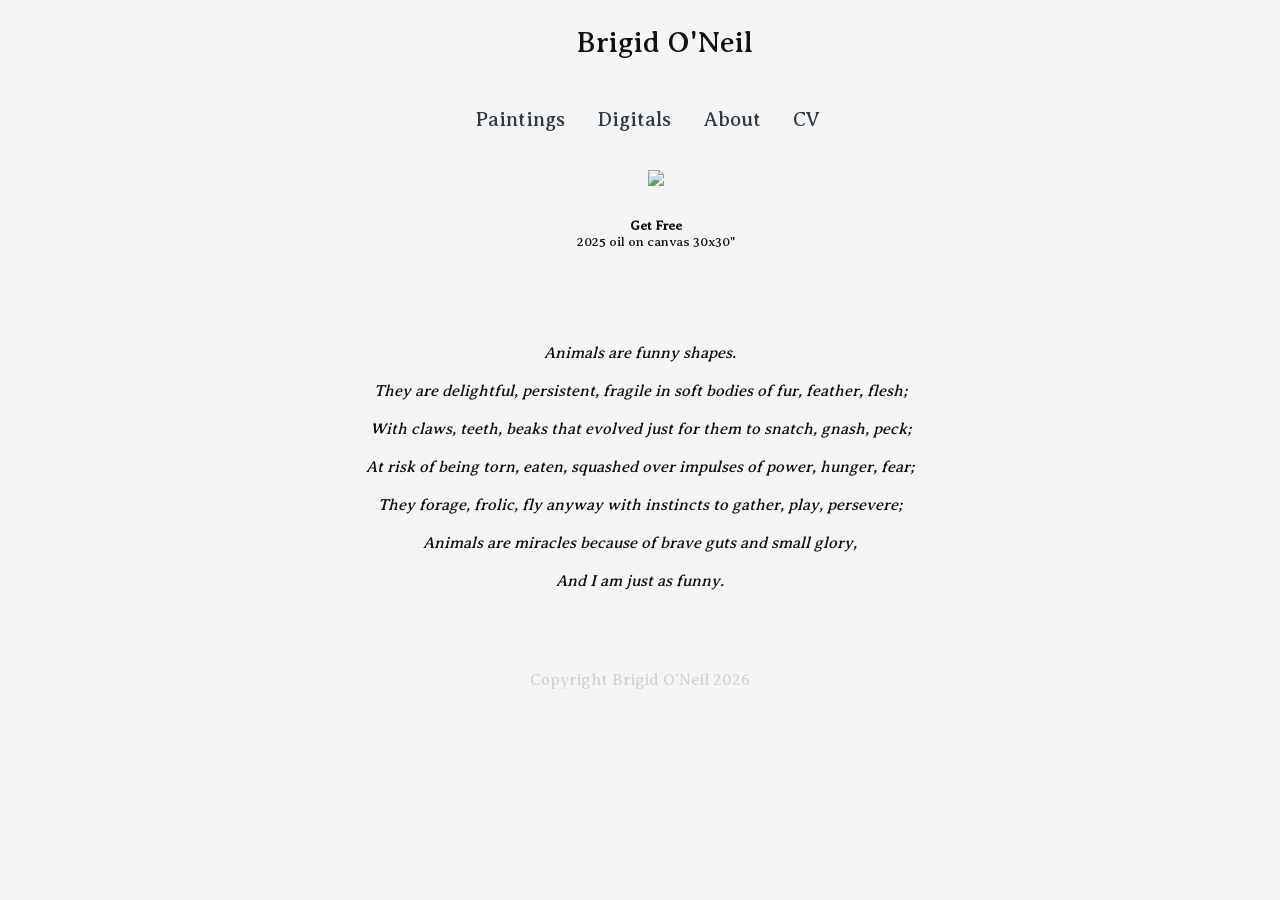
==== index.html @ bf65afca "Added files via upload. Uploaded files from original Neocities site structure including HTML, CSS, J" ====
<!DOCTYPE html>
<html>
  <head>
    <meta charset="UTF-8">
    <meta name="viewport" content="width=device-width, initial-scale=1.0">
    <title>Brigid O'Neil</title>
    <!-- The style.css file allows you to change the look of your web pages.
         If you include the next line in all your web pages, they will all share the same look.
         This makes it easier to make new pages for your site. -->
    <link href="/style.css" rel="stylesheet" type="text/css" media="all">
  </head>
  <body>
  
  <div class="container">
  
          <div>
             <a href="index.html" class="nameTitle">Brigid O'Neil</a>
          </div>
          
          <div class="navbar">
          <a href="paintings.html">Paintings</a>
          <a href="digitals.html">Digitals</a>
          <a href="about.html">About</a>
          <a href="cv.html">CV</a>
          </div>
          
          <div class="card" style="display:flex; flex-direction:column; align-items:center; text-align:center; width: 100vw; padding: 1rem;">
          <img src="images/paintings_resized/GetFree_2025_1k.png" class="paintingImage" style="border-radius: 0rem; box-shadow: none;"><br>
          <p style="font-size: 10pt; text-align: center;"><strong>Get Free</strong> <br> 2025  oil on canvas  30x30"</p>
          </div>
          
          <div>
          <!-- <img src="images/paintings/birdpaint.png" style="display:flex; justify-content:center; align-items:center; width:50%; margin-left:auto; margin-right:auto;"> -->
          <p style="text-align:center; padding:3rem;"><em>Animals are funny shapes.<br><br>They are delightful, persistent, fragile in soft bodies of fur, feather, flesh;<br><br>With claws, teeth, beaks that evolved just for them to snatch, gnash, peck;<br><br>At risk of being torn, eaten, squashed over impulses of power, hunger, fear;<br><br>They forage, frolic, fly anyway with instincts to gather, play, persevere;<br><br>Animals are miracles because of brave guts and small glory,<br><br>And I am just as funny.</em></p>
          </div>
          
          
          <div class="footer">
          <p>Copyright Brigid O'Neil 2026</p>
          </div>
  
  
  </div>
  
  </body>
</html>
---- style.css ----
/* SITE DEFAULTS */

body {
  background: #f5f5f5;
  background-repeat: no-repeat;
  background-attachment: fixed;
  background-size: cover;
  margin: auto;
  color: #111111;
  font-family: 'AveriaSerifLibre';
  overflow-x: auto;
}



 /* NAVBAR MENU */
.navbar {
  display: flex;
  flex-direction: row;
  width: 100%;
  justify-content: center;
  align-items: center;
  list-style-type: none;
  margin: 0;
  padding: .5rem;
  overflow: hidden;
}

.navbar a {
  display: block;
  width: fit-content(100%) fit-content(100%) auto;
  color: #2E3B47;
  font-size: 20px;
  text-align: center;
  padding: 14px 16px;
  text-decoration: none;
  transition: 2s, ease-in-out;
}

.navbar a:hover {
  background-color: #7e100b;
  color: #f5f5f5;
  border-radius: 2rem;
}

.navbar a:dropdown {
  background-color: #333;
}

img {
  -webkit-touch-callout: none; /* Disable callout on iOS */
  -webkit-user-select: none; /* Disable text selection on WebKit browsers */
  -khtml-user-select: none; /* Disable text selection on Konqueror */
  -moz-user-select: none; /* Disable text selection on Mozilla browsers */
  -ms-user-select: none; /* Disable text selection on Internet Explorer/Edge */
  user-select: none; /* Disable text selection */
  pointer-events: none; /* Disable pointer events, including right-click context menu */
  -webkit-user-drag: none; /* Disable dragging on WebKit browsers */
  -user-drag: none; /* Disable dragging */
}

.nameTitle {
  display: flex;
  justify-content: center; /* Centers horizontally */
  align-items: center;
  padding: 1.5rem;
  width: 100%;
  font-family: 'AveriaSerifLibre';
  font-size: 30px;
  color: #111111;
  text-decoration: none;
}

.signature {
  display: flex;
  justify-content: center; /* Centers horizontally */
  align-items: center;
  width: 2rem;
  padding: 1rem;
  background-color: yellow;
} 

.writeSpace {
  display: block;
  max-width: 1000px;
}

.whitebox {
 display:block;
 justify-content:center;
 background-color:white;
 margin: 0 auto;
 padding: 3rem;
 border-radius: 1.5rem;
}

.footer {
 display: flex;
 justify-content: center; /* Aligns content to the bottom */
 align-items: center; /* Centers content horizontally */
 text-align: center;
 margin: 0 auto;
 color: lightGray;
}

/* image grid */
.item1 {
  grid-area: item1;
}

.item2 {
  grid-area: item2;
}

.item3 {
  grid-area: item3;
}

.item4 {
  grid-area: item4;
}

.imageGrid {
 display: flex;
/* flex-direction: column;*/
 height: 70vh;
 width: 100%;
 padding-top: 1rem;
 justify-content: flex-start;
 margin: auto;
 grid-gap: 3rem;
 overflow-y: auto;
 overflow-x: hidden;
 text-align:center;
}

.imageGrid > div {
  background: transparent;
  height: 100%; /**/
  width: 100%;
  color: #111111;
  border-radius: 1rem;
  margin: 1.5rem;
  text-align: center;
  display: flex;
  flex-direction: column;
  justify-content: center;
  align-items: center;
  font-family: 'AveriaSerifLibre';
  opacity: 1;
  transform: scale(1);
}

.imageGrid::-webkit-scrollbar {
    overflow-x: auto;
}

.paintingImage {
  display: flex;
  border-radius: .3rem;
  box-shadow: 0px 2px 5px #333;
  max-width: 500px;
  max-height: 500px;
}

.digitalsImage {
  display: block;
  border-radius: .3rem;
  box-shadow: 0px 2px 5px #000;
  max-width: 500px;
  max-height: 500px;
}

.imageGrid > div img:hover::before {
  content: "";
  position: absolute;
  top: 0;
  left: 0;
  background-color: rgba(0, 0, 0, .5);
  width: 100%;
  height: 100%;
  transition: all 1s ease-in-out;
}

.imageGrid > div:hover img {
  opacity: .8;
}

.container {
  display: block;
  position: relative;
}

.image {
  display: block;
  position: absolute;
  border-radius: .3rem;
  box-shadow: 0px 2px 5px #000;
  max-width: 500px;
  max-height: 500px;
}

.overlay {
  position: absolute;
  border-radius: .3rem;
  box-shadow: 0px 2px 5px #FFF;
  max-width: 500px;
  max-height: 500px;
  opacity: 0;
  transition: .5s ease;
}

.container:hover .overlay {
  opacity: 1;
}

p:target { background: red; }


/* SCREEN RESPONSIVITY */

/*
@media only screen and (min-width: 900px) {
  .imageGrid {
    grid-template-columns: repeat(1, 1fr);
    flex-direction: column;
    overflow-y: scroll;
    overflow-x: hidden;
    }
}
*/

@media screen and (max-width: 1024px) {
  .imageGrid {
    grid-template-columns: repeat(1, 1fr);
    flex-direction: column;
    overflow-y: auto;
    overflow-x: hidden;
  } 
}

@media screen and (min-width: 1400px) {
  .imageGrid {
    grid-template-columns: repeat(3, 1fr);
    flex-direction: row;
    overflow-y: hidden;
    overflow-x: auto;   
  }
  
}





/* fonts */
@font-face {
 font-family: 'CormorantGaramond';
 src: url("fonts/CormorantGaramond/CormorantGaramond-VariableFont_wght.ttf") format('truetype');
}

@font-face {
 font-family: 'AveriaSerifLibre';
 src: url("fonts/AveriaSerifLibre/AveriaSerifLibre-Regular.ttf") format('truetype');
}
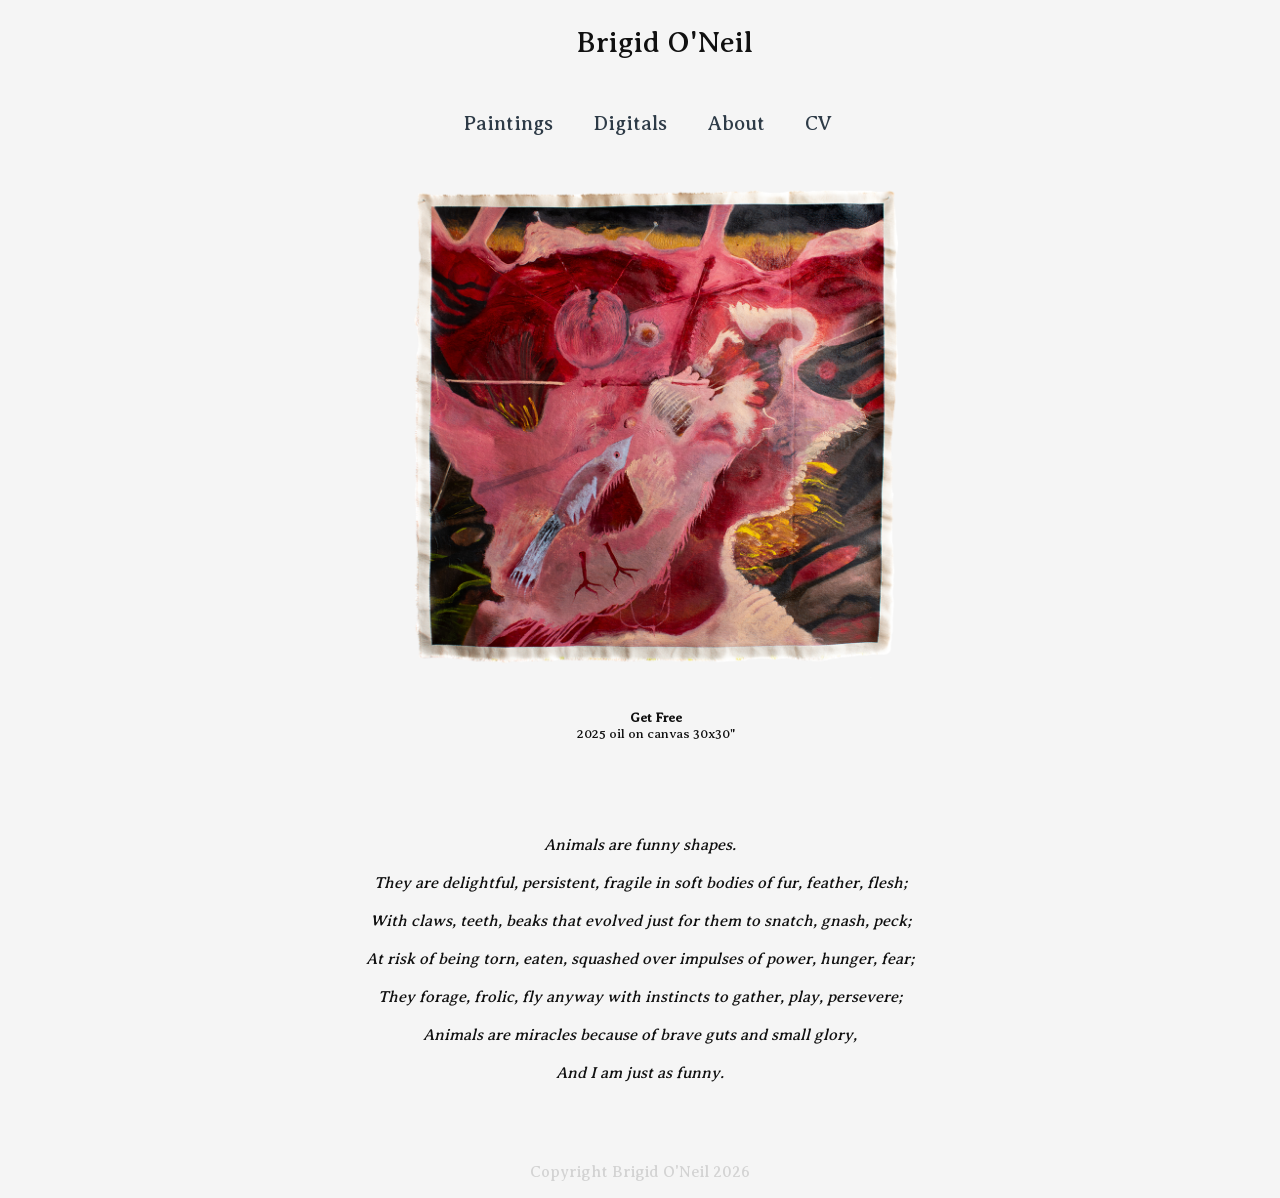
==== commit 13a0a99b: "Test bug fix CSS" ====
--- a/index.html
+++ b/index.html
@@ -7,7 +7,7 @@
     <!-- The style.css file allows you to change the look of your web pages.
          If you include the next line in all your web pages, they will all share the same look.
          This makes it easier to make new pages for your site. -->
-    <link href="/style.css" rel="stylesheet" type="text/css" media="all">
+    <link href="./style.css" rel="stylesheet" type="text/css" media="all">
   </head>
   <body>
   
--- a/style.css
+++ b/style.css
@@ -8,7 +8,7 @@
   margin: auto;
   color: #111111;
   font-family: 'AveriaSerifLibre';
-  overflow-x: auto;
+  overflow-x: hidden;
 }
 
 
@@ -32,15 +32,17 @@
   color: #2E3B47;
   font-size: 20px;
   text-align: center;
-  padding: 14px 16px;
+  padding: 18px 20px;
   text-decoration: none;
   transition: 2s, ease-in-out;
 }
 
 .navbar a:hover {
-  background-color: #7e100b;
+  background: radial-gradient(ellipse at center, #7e100b 0, #7e100b 30%, #7e110b00 60%);
   color: #f5f5f5;
   border-radius: 2rem;
+  /*border: 8px solid rgba(126, 16, 11, 0.1); */
+  transition: color 1s ease-in-out, background 1s ease-in-out;
 }
 
 .navbar a:dropdown {
@@ -103,22 +105,6 @@
  color: lightGray;
 }
 
-/* image grid */
-.item1 {
-  grid-area: item1;
-}
-
-.item2 {
-  grid-area: item2;
-}
-
-.item3 {
-  grid-area: item3;
-}
-
-.item4 {
-  grid-area: item4;
-}
 
 .imageGrid {
  display: flex;
@@ -130,7 +116,7 @@
  margin: auto;
  grid-gap: 3rem;
  overflow-y: auto;
- overflow-x: hidden;
+ overflow-x: auto;
  text-align:center;
 }
 
@@ -149,6 +135,7 @@
   font-family: 'AveriaSerifLibre';
   opacity: 1;
   transform: scale(1);
+  cursor: pointer;
 }
 
 .imageGrid::-webkit-scrollbar {
@@ -159,14 +146,6 @@
   display: flex;
   border-radius: .3rem;
   box-shadow: 0px 2px 5px #333;
-  max-width: 500px;
-  max-height: 500px;
-}
-
-.digitalsImage {
-  display: block;
-  border-radius: .3rem;
-  box-shadow: 0px 2px 5px #000;
   max-width: 500px;
   max-height: 500px;
 }
@@ -179,17 +158,56 @@
   background-color: rgba(0, 0, 0, .5);
   width: 100%;
   height: 100%;
-  transition: all 1s ease-in-out;
 }
 
 .imageGrid > div:hover img {
   opacity: .8;
-}
+  transition: all .3s ease-in-out;
+}
+
 
 .container {
   display: block;
   position: relative;
 }
+
+.project-panel {
+  display: flex;
+  flex-direction: column;
+  color: #333;
+  background:linear-gradient(rgba(255, 255, 255, 0.5) 0, rgba(0, 0, 0, .9) 50%);
+  background-size: cover;
+  height: 500px;
+  width: 300px;
+  padding: 1rem;
+  border-radius: 1rem;
+  justify-content: bottom;
+  align-items: center;
+}
+
+
+
+
+/* Hidden Overlay Base Styling */
+.lightbox {
+  display: none;
+  position: fixed; z-index: 1000; top: 0; left: 0;
+  width: 100%; height: 100%; background: rgba(0, 0, 0, 0.9);
+  justify-content: center; align-items: center;
+}
+/* Triggered Display state */
+.lightbox.active { display: flex; }
+.lightbox-content img { max-width: 90vw; max-height: 80vh; border-radius: 4px; }
+
+/* Control Buttons Styling */
+.close-btn { position: absolute; top: 20px; right: 30px; color: white; font-size: 40px; cursor: pointer; }
+.nav-btn { position: absolute; top: 50%; transform: translateY(-50%); background: none; border: none; color: white; font-size: 35px; cursor: pointer; padding: 15px; }
+.prev-btn { left: 20px; }
+.next-btn { right: 20px; }
+
+
+
+
 
 .image {
   display: block;
@@ -217,34 +235,29 @@
 p:target { background: red; }
 
 
+
 /* SCREEN RESPONSIVITY */
 
-/*
-@media only screen and (min-width: 900px) {
-  .imageGrid {
-    grid-template-columns: repeat(1, 1fr);
-    flex-direction: column;
-    overflow-y: scroll;
-    overflow-x: hidden;
-    }
-}
-*/
-
+/* Tablet + Mobile */
 @media screen and (max-width: 1024px) {
   .imageGrid {
-    grid-template-columns: repeat(1, 1fr);
     flex-direction: column;
     overflow-y: auto;
     overflow-x: hidden;
   } 
 }
 
+/* Large Monitor */
 @media screen and (min-width: 1400px) {
   .imageGrid {
-    grid-template-columns: repeat(3, 1fr);
+    display: flex;
+    width: 100%;
     flex-direction: row;
     overflow-y: hidden;
-    overflow-x: auto;   
+    overflow-x: auto;
+    scrollbar-width: none;
+    white-space: nowrap;
+    scroll-behavior: smooth;
   }
   
 }
